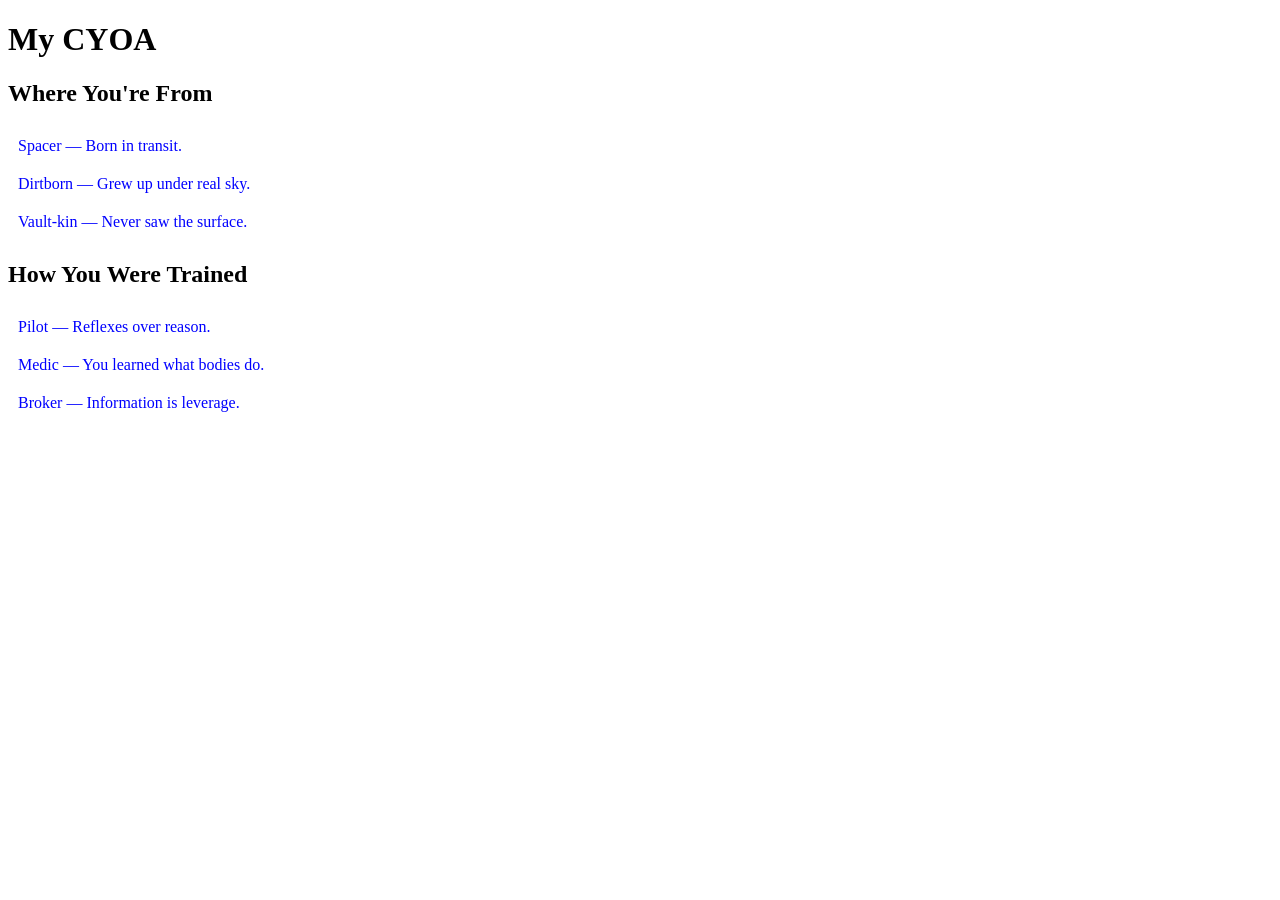
==== cyoa/index.html @ 169266b2 "updates" ====
<!DOCTYPE html>
<html lang="en">
<head>
  <link rel="stylesheet" href="style.css">
  <meta charset="UTF-8">
  <meta name="viewport" content="width=device-width, initial-scale=1.0">
  <title>Document</title>
</head>
<body>

  <h1 id="heading-title"></h1>
  <div id="display-area"></div>
  <script src="app.js" type="module"></script>
</body>
</html>

<!-- 


 -->
---- cyoa/style.css ----
.choice {
  color: blue;
  cursor: pointer;
  padding: 0.5rem;
  border: 2px solid transparent;
}

.choice.selected {
  font-weight: bold;
  border-color: blue;
}
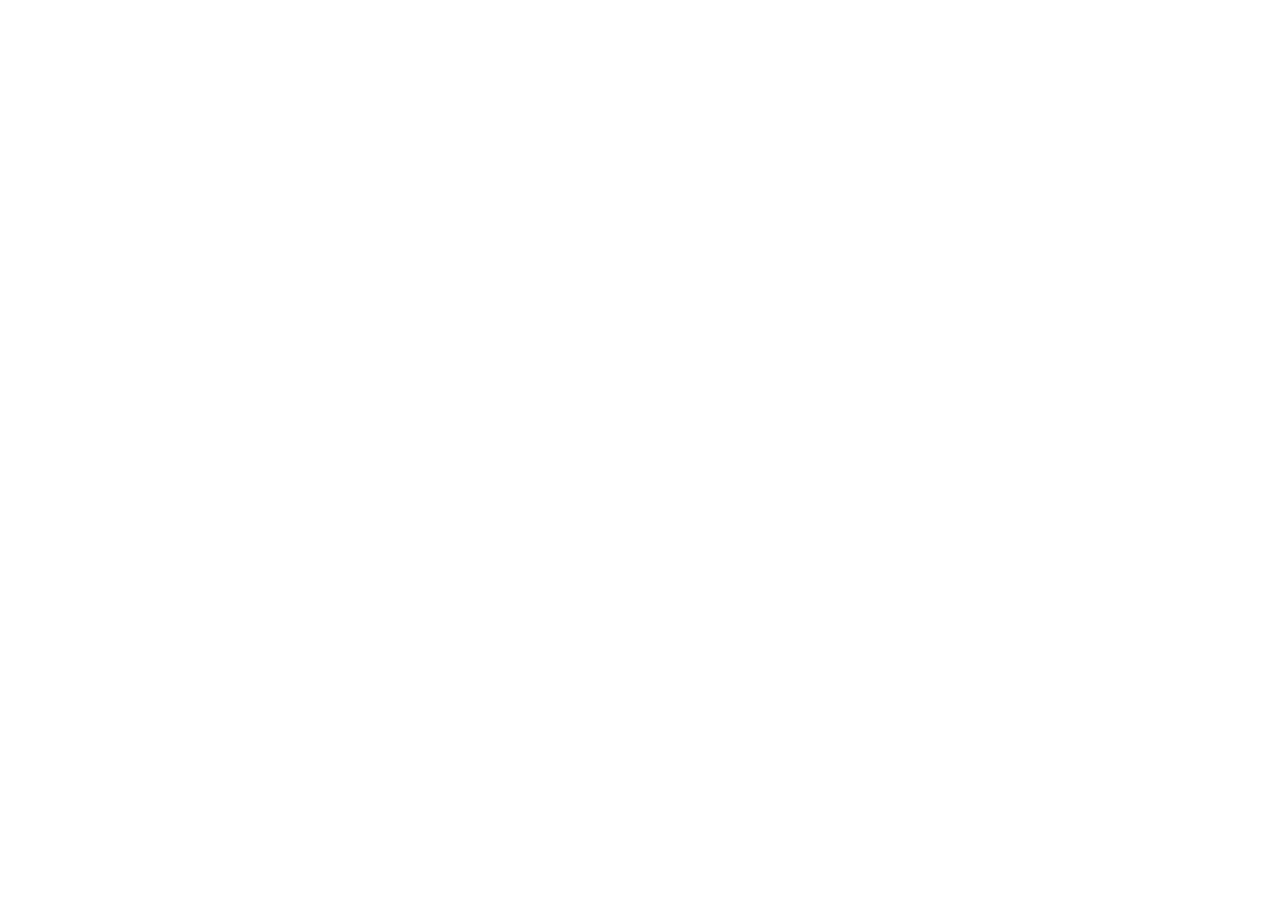
==== commit 9db8c785: "rr" ====
--- a/cyoa/index.html
+++ b/cyoa/index.html
@@ -8,7 +8,6 @@
 </head>
 <body>
 
-  <h1 id="heading-title"></h1>
   <div id="display-area"></div>
   <script src="app.js" type="module"></script>
 </body>
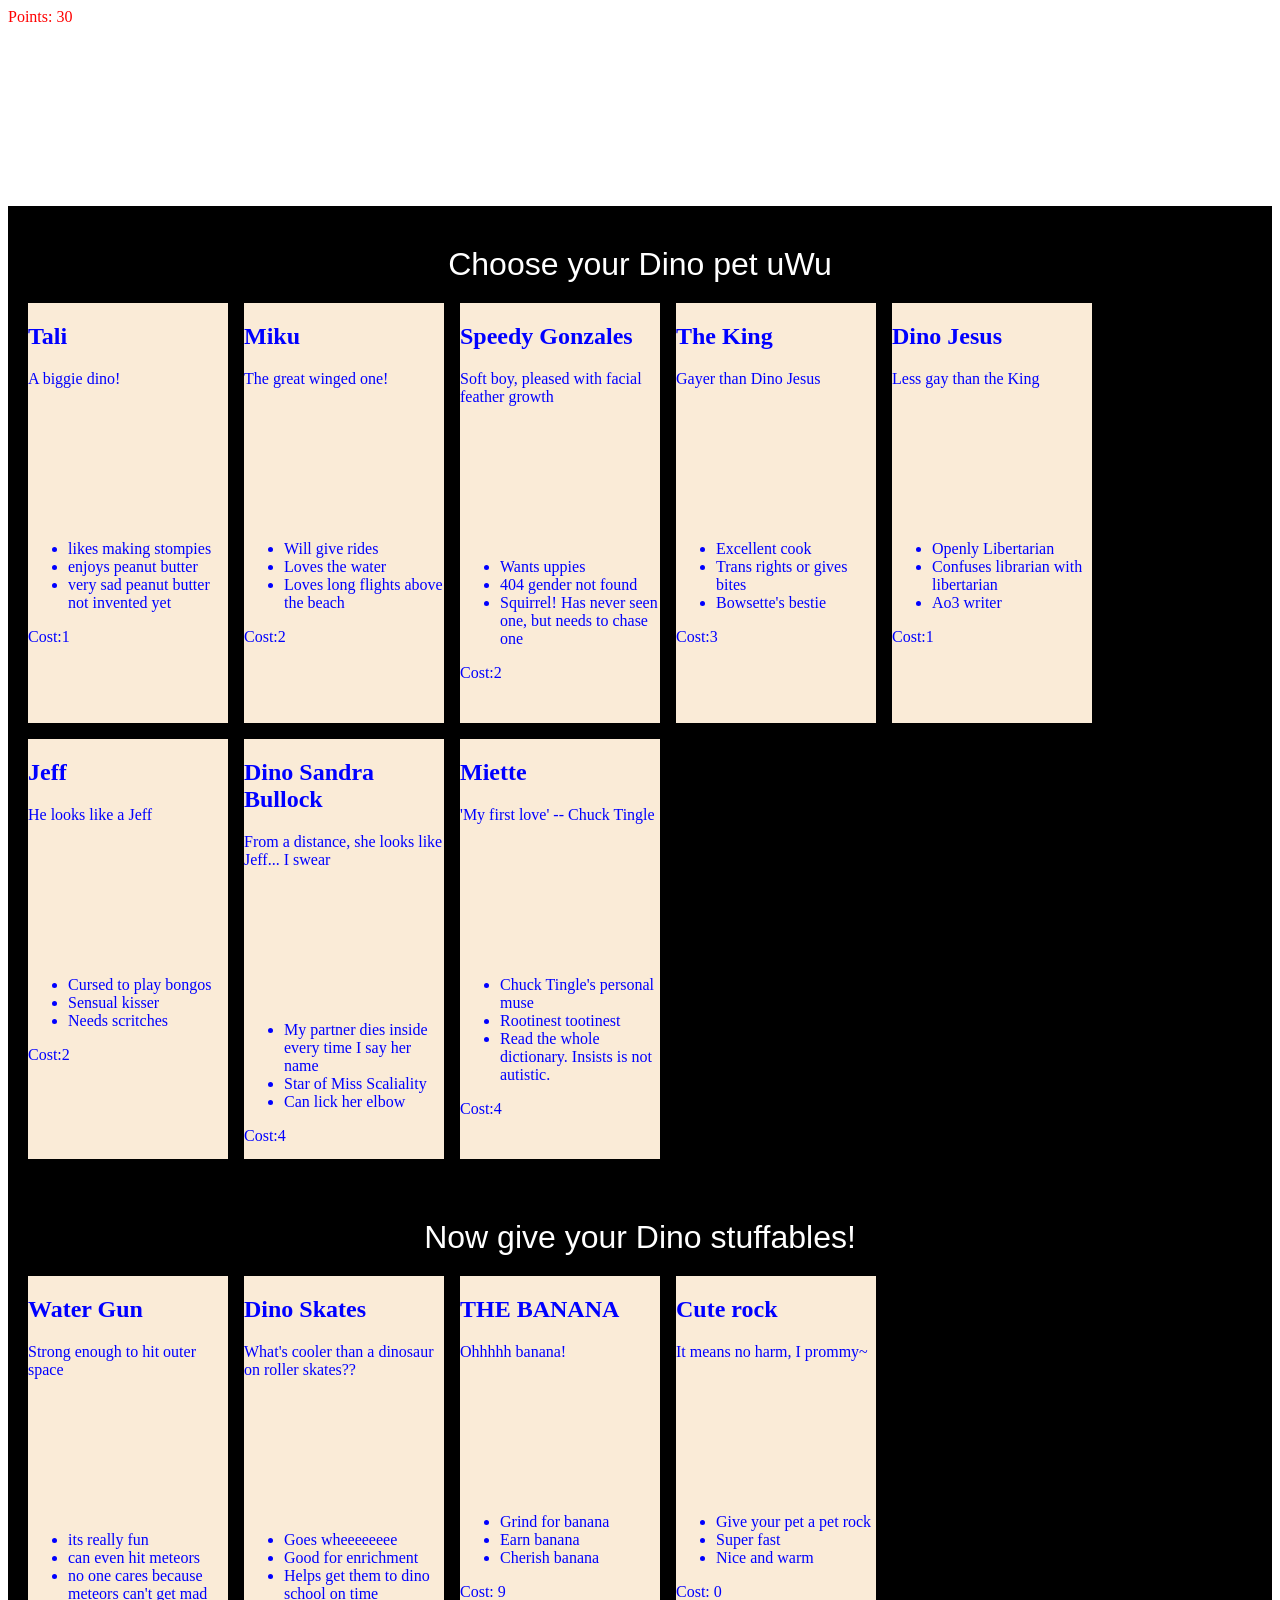
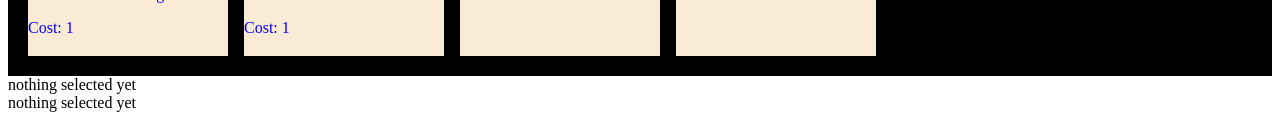
==== commit 787b68d4: "biggg changes lol" ====
--- a/cyoa/index.html
+++ b/cyoa/index.html
@@ -1,19 +1,54 @@
+<!--  Index.html
+
+Contains:
+
+A link to app.js, which links to the other js files.
+
+display-area: displayArea in the JS, it is directly inside the body and is what everything else fits inside
+
+hero-section: heroSection in the JS, this is where the hero stuff will go
+
+options-section: optionsSection in the JS, this is where our options go. Right now it has inside it:
+
+  patron selection:
+
+points-area: pointsArea in the JS, its where the user's remaining points are shown
+
+results-area: resultsArea in the JS, this is where the user selections are shown
+
+-->
+
 <!DOCTYPE html>
+
 <html lang="en">
-<head>
-  <link rel="stylesheet" href="style.css">
-  <meta charset="UTF-8">
-  <meta name="viewport" content="width=device-width, initial-scale=1.0">
-  <title>Document</title>
-</head>
-<body>
+  <head>
+    <meta charset="UTF-8" />
+    <meta name="viewport" content="width=device-width, initial-scale=1.0" />
+    <link rel="stylesheet" href="styles.css">
+    <title>Document</title>
+  </head>
+  <body>
+    <div id="display-area">
+      <div id="points-area"></div>
+      <div id="hero-section"></div>
+      <div id="options-section">
+        <div id="patron-area">
+          <div id="patron-choices"></div>
+        </div>
 
-  <div id="display-area"></div>
-  <script src="app.js" type="module"></script>
-</body>
-</html>
+        <div id="faction-area">
+          <div id="faction-choices"></div>
+        </div>
+      </div>
 
-<!-- 
+      <div id="results-area">
+        <div id="patron-result"></div>
+        <div id="faction-result"></div>
+      </div>
+    </div>
 
 
- -->+<script type="module" src="app.js"></script>
+
+  </body>
+</html>
--- a/cyoa/styles.css
+++ b/cyoa/styles.css
@@ -0,0 +1,112 @@
+#points-area {
+  color: red;
+  background: #ffffff;
+  position: sticky;
+  top: 0;
+}
+
+#hero-section{
+  background-image:url('heroBG.jpg');
+  font-size: 4em;
+  height: 20vh;
+  color: white;
+  display: flex;
+  justify-content: center;
+  align-items: center;
+}
+
+#patron-area{
+
+  background: #000000;
+}
+
+.patronTop{
+  display:flex;
+  padding-top: 1.25em;
+  justify-content: center;
+  align-items: center;
+  color: white;
+  font: 2em sans-serif;
+}
+
+#patron-choices{
+
+  display:flex;
+  flex-wrap: wrap;
+  flex-direction:row;
+  padding: 1.25em;
+  align-items:flex-end;
+  gap: 1em;
+}
+
+.patron-choice{
+  width: 200px;
+  height: 420px;
+  color: blue;
+  background:antiquewhite
+}
+
+.patron-choice img { 
+  width: 100%;
+ }
+
+.patron-choice-selected{
+  color: green;
+  background:rgb(247, 177, 86)
+}
+
+#faction-area{
+
+  background: #000000;
+}
+
+.factionTop{
+  display:flex;
+  padding-top: 1.25em;
+  justify-content: center;
+  align-items: center;
+  color: white;
+  font: 2em sans-serif;
+}
+
+#faction-choices{
+
+  display:flex;
+  flex-wrap: wrap;
+  flex-direction:row;
+  padding: 1.25em;
+  align-items:flex-end;
+  gap: 1em;
+}
+
+.faction-choice{
+  width: 200px;
+  height: 380px;
+  color: blue;
+  background:antiquewhite
+}
+
+.faction-choice img { 
+  width: 100%;
+ }
+
+.faction-choice-selected{
+  color: green;
+  background:rgb(247, 177, 86)
+}
+
+.faction-image {
+  width: 100%;
+  height: 120px; 
+  background-size: cover;
+  background-position: center;
+  background-repeat: no-repeat;
+}
+
+.patron-image {
+  width: 100%;
+  height: 120px; 
+  background-size: cover;
+  background-position: center;
+  background-repeat: no-repeat;
+}
